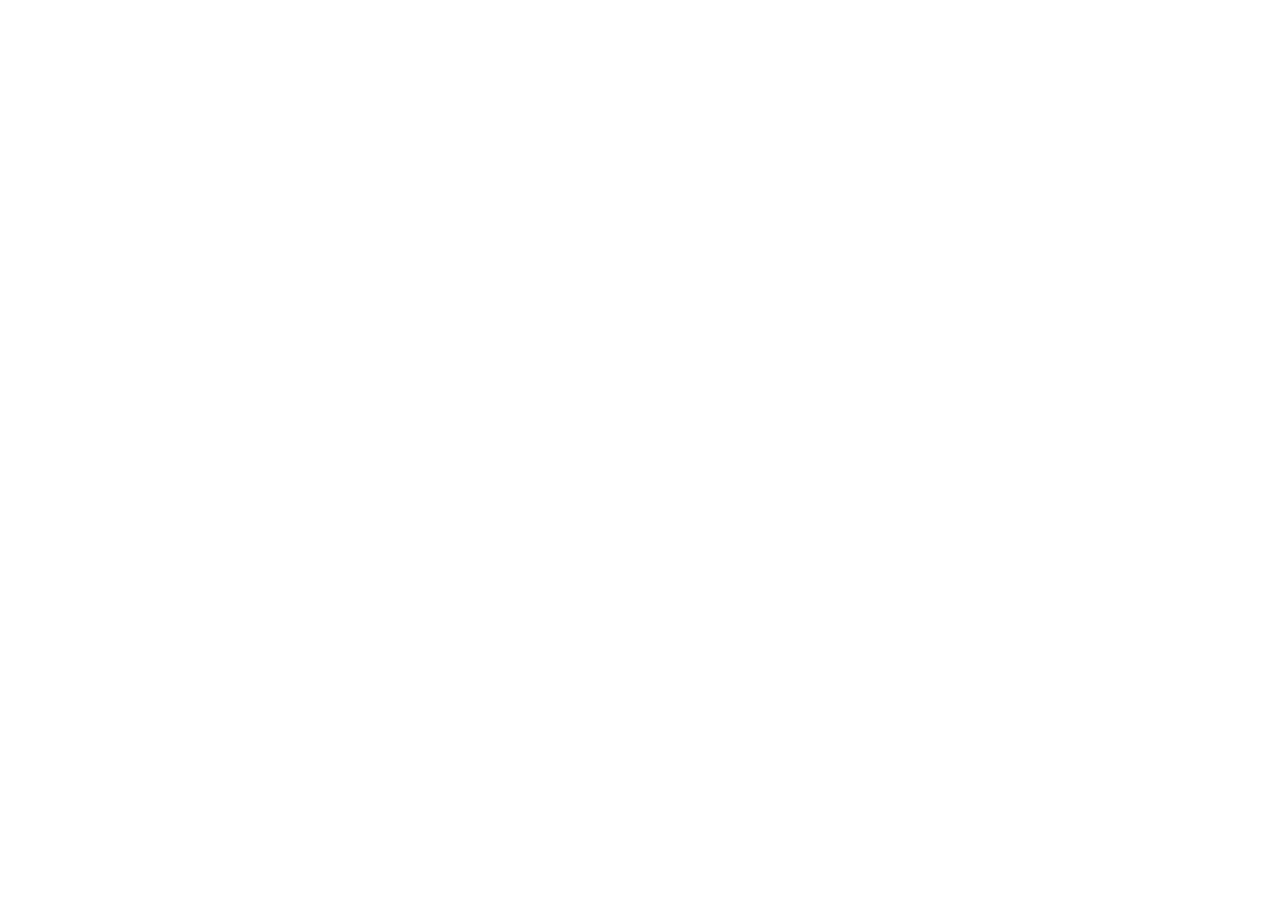
==== index.html @ 2e28e96e "started demo" ====
<!DOCTYPE html>
<html>
    
    <head>
        <meta charset="utf-8">
        <meta http-equiv="X-UA-Compatible" content="IE=edge">
        <title></title>
        <meta name="viewport" content="width=device-width, initial-scale=1">
        <link rel="stylesheet" href="css/main.css">
    </head>
    
    <body>
    
        <script src="//ajax.googleapis.com/ajax/libs/jquery/2.1.1/jquery.min.js"></script>
        <script>window.jQuery || document.write('<script src="js/vendor/jquery-2.1.1.min.js"><\/script>')</script>
        <script src="js/plugins.min.js"></script>
        <script src="js/main.min.js"></script>
        
    </body>
    
</html>
---- css/main.css ----
/*! normalize.css v3.0.1 | MIT License | git.io/normalize */html{font-family:sans-serif;-ms-text-size-adjust:100%;-webkit-text-size-adjust:100%}body{margin:0}article,aside,details,figcaption,figure,footer,header,hgroup,main,nav,section,summary{display:block}audio,canvas,progress,video{display:inline-block;vertical-align:baseline}audio:not([controls]){display:none;height:0}[hidden],template{display:none}a{background:transparent}a:active,a:hover{outline:0}abbr[title]{border-bottom:1px dotted}b,strong{font-weight:bold}dfn{font-style:italic}h1{font-size:2em;margin:0.67em 0}mark{background:#ff0;color:#000}small{font-size:80%}sub,sup{font-size:75%;line-height:0;position:relative;vertical-align:baseline}sup{top:-0.5em}sub{bottom:-0.25em}img{border:0}svg:not(:root){overflow:hidden}figure{margin:1em 40px}hr{-moz-box-sizing:content-box;-webkit-box-sizing:content-box;box-sizing:content-box;height:0}pre{overflow:auto}code,kbd,pre,samp{font-family:monospace, monospace;font-size:1em}button,input,optgroup,select,textarea{color:inherit;font:inherit;margin:0}button{overflow:visible}button,select{text-transform:none}button,html input[type="button"],input[type="reset"],input[type="submit"]{-webkit-appearance:button;cursor:pointer}button[disabled],html input[disabled]{cursor:default}button::-moz-focus-inner,input::-moz-focus-inner{border:0;padding:0}input{line-height:normal}input[type="checkbox"],input[type="radio"]{-webkit-box-sizing:border-box;-moz-box-sizing:border-box;box-sizing:border-box;padding:0}input[type="number"]::-webkit-inner-spin-button,input[type="number"]::-webkit-outer-spin-button{height:auto}input[type="search"]{-webkit-appearance:textfield;-moz-box-sizing:content-box;-webkit-box-sizing:content-box;box-sizing:content-box}input[type="search"]::-webkit-search-cancel-button,input[type="search"]::-webkit-search-decoration{-webkit-appearance:none}fieldset{border:1px solid #c0c0c0;margin:0 2px;padding:0.35em 0.625em 0.75em}legend{border:0;padding:0}textarea{overflow:auto}optgroup{font-weight:bold}table{border-collapse:collapse;border-spacing:0}td,th{padding:0}
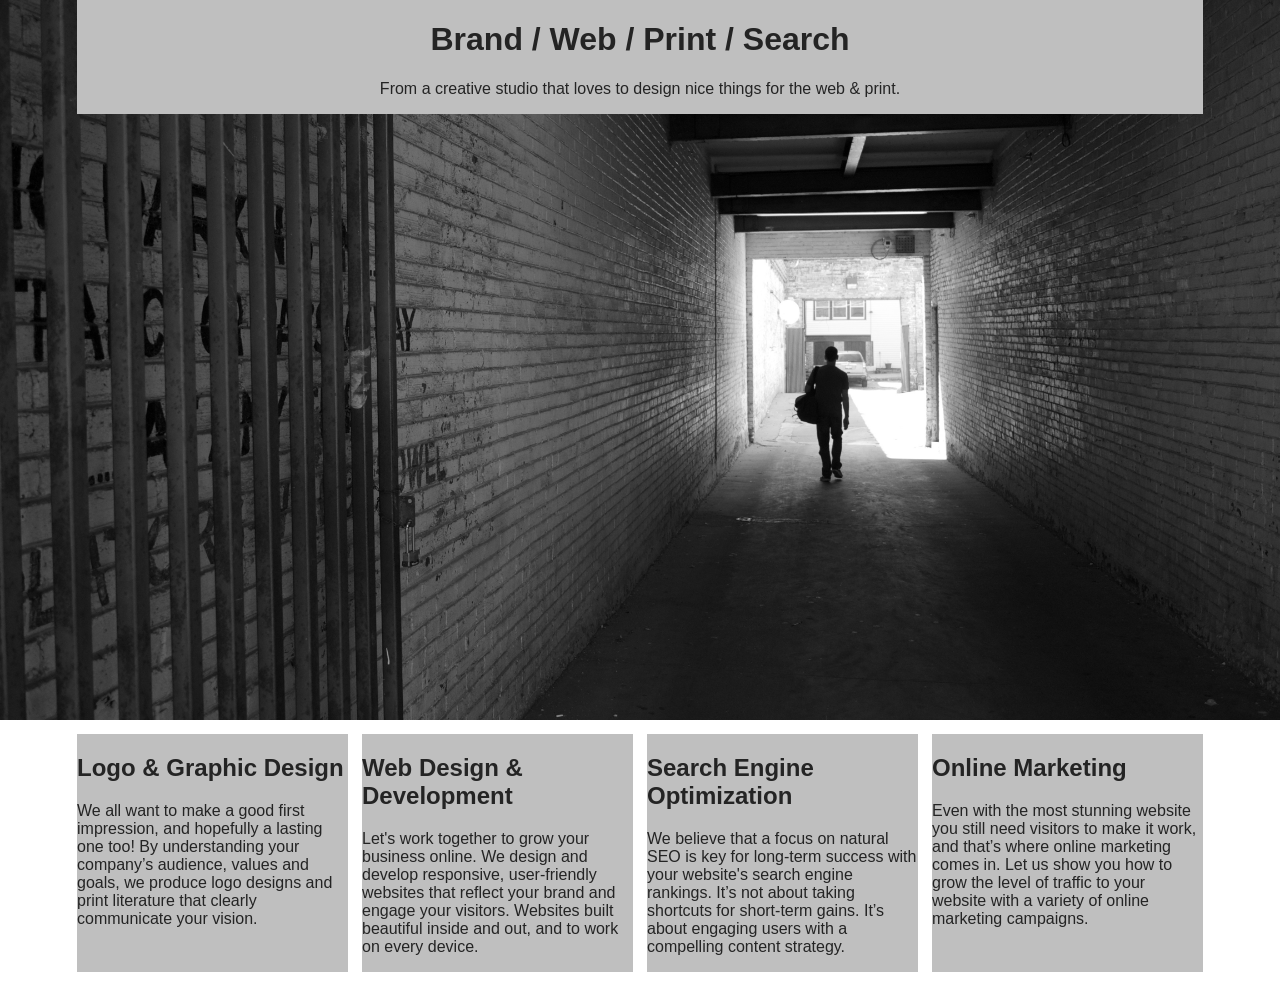
==== commit ff47bbdb: "started demo 5" ====
--- a/index.html
+++ b/index.html
@@ -11,6 +11,36 @@
     
     <body>
     
+		<header role="banner" class="outer">
+			<div class="row">
+				<div class="col-12 banner-info">
+					<h1>Brand / Web / Print / Search</h1>
+					<p>From a creative studio that loves to design nice things for the web &amp; print.</p>
+				</div>
+			</div>
+		</header>
+		
+		<main>
+			<section class="row main-services">
+				<div class="col-3 equal-height">
+					<h2>Logo &amp; Graphic Design</h2>
+					<p>We all want to make a good first impression, and hopefully a lasting one too! By understanding your company’s audience, values and goals, we produce logo designs and print literature that clearly communicate your vision.</p>
+				</div>
+				<div class="col-3 equal-height">
+					<h2>Web Design &amp; Development</h2>
+					<p>Let's work together to grow your business online. We design and develop responsive, user-friendly websites that reflect your brand and engage your visitors. Websites built beautiful inside and out, and to work on every device.</p>
+				</div>
+				<div class="col-3 equal-height">
+					<h2>Search Engine Optimization</h2>
+					<p>We believe that a focus on natural SEO is key for long-term success with your website's search engine rankings. It’s not about taking shortcuts for short-term gains. It’s about engaging users with a compelling content strategy.</p>
+				</div>
+				<div class="col-3 equal-height">
+					<h2>Online Marketing</h2>
+					<p>Even with the most stunning website you still need visitors to make it work, and that’s where online marketing comes in. Let us show you how to grow the level of traffic to your website with a variety of online marketing campaigns.</p>
+				</div>
+			</section>
+		</main>
+			
         <script src="//ajax.googleapis.com/ajax/libs/jquery/2.1.1/jquery.min.js"></script>
         <script>window.jQuery || document.write('<script src="js/vendor/jquery-2.1.1.min.js"><\/script>')</script>
         <script src="js/plugins.min.js"></script>
--- a/css/main.css
+++ b/css/main.css
@@ -1 +1,28 @@
-/*! normalize.css v3.0.1 | MIT License | git.io/normalize */html{font-family:sans-serif;-ms-text-size-adjust:100%;-webkit-text-size-adjust:100%}body{margin:0}article,aside,details,figcaption,figure,footer,header,hgroup,main,nav,section,summary{display:block}audio,canvas,progress,video{display:inline-block;vertical-align:baseline}audio:not([controls]){display:none;height:0}[hidden],template{display:none}a{background:transparent}a:active,a:hover{outline:0}abbr[title]{border-bottom:1px dotted}b,strong{font-weight:bold}dfn{font-style:italic}h1{font-size:2em;margin:0.67em 0}mark{background:#ff0;color:#000}small{font-size:80%}sub,sup{font-size:75%;line-height:0;position:relative;vertical-align:baseline}sup{top:-0.5em}sub{bottom:-0.25em}img{border:0}svg:not(:root){overflow:hidden}figure{margin:1em 40px}hr{-moz-box-sizing:content-box;-webkit-box-sizing:content-box;box-sizing:content-box;height:0}pre{overflow:auto}code,kbd,pre,samp{font-family:monospace, monospace;font-size:1em}button,input,optgroup,select,textarea{color:inherit;font:inherit;margin:0}button{overflow:visible}button,select{text-transform:none}button,html input[type="button"],input[type="reset"],input[type="submit"]{-webkit-appearance:button;cursor:pointer}button[disabled],html input[disabled]{cursor:default}button::-moz-focus-inner,input::-moz-focus-inner{border:0;padding:0}input{line-height:normal}input[type="checkbox"],input[type="radio"]{-webkit-box-sizing:border-box;-moz-box-sizing:border-box;box-sizing:border-box;padding:0}input[type="number"]::-webkit-inner-spin-button,input[type="number"]::-webkit-outer-spin-button{height:auto}input[type="search"]{-webkit-appearance:textfield;-moz-box-sizing:content-box;-webkit-box-sizing:content-box;box-sizing:content-box}input[type="search"]::-webkit-search-cancel-button,input[type="search"]::-webkit-search-decoration{-webkit-appearance:none}fieldset{border:1px solid #c0c0c0;margin:0 2px;padding:0.35em 0.625em 0.75em}legend{border:0;padding:0}textarea{overflow:auto}optgroup{font-weight:bold}table{border-collapse:collapse;border-spacing:0}td,th{padding:0}
+/*! normalize.css v3.0.1 | MIT License | git.io/normalize */html{font-family:sans-serif;-ms-text-size-adjust:100%;-webkit-text-size-adjust:100%}body{margin:0}article,aside,details,figcaption,figure,footer,header,hgroup,main,nav,section,summary{display:block}audio,canvas,progress,video{display:inline-block;vertical-align:baseline}audio:not([controls]){display:none;height:0}[hidden],template{display:none}a{background:transparent}a:active,a:hover{outline:0}abbr[title]{border-bottom:1px dotted}b,strong{font-weight:bold}dfn{font-style:italic}h1{font-size:2em;margin:0.67em 0}mark{background:#ff0;color:#000}small{font-size:80%}sub,sup{font-size:75%;line-height:0;position:relative;vertical-align:baseline}sup{top:-0.5em}sub{bottom:-0.25em}img{border:0}svg:not(:root){overflow:hidden}figure{margin:1em 40px}hr{-moz-box-sizing:content-box;-webkit-box-sizing:content-box;box-sizing:content-box;height:0}pre{overflow:auto}code,kbd,pre,samp{font-family:monospace, monospace;font-size:1em}button,input,optgroup,select,textarea{color:inherit;font:inherit;margin:0}button{overflow:visible}button,select{text-transform:none}button,html input[type="button"],input[type="reset"],input[type="submit"]{-webkit-appearance:button;cursor:pointer}button[disabled],html input[disabled]{cursor:default}button::-moz-focus-inner,input::-moz-focus-inner{border:0;padding:0}input{line-height:normal}input[type="checkbox"],input[type="radio"]{-webkit-box-sizing:border-box;-moz-box-sizing:border-box;box-sizing:border-box;padding:0}input[type="number"]::-webkit-inner-spin-button,input[type="number"]::-webkit-outer-spin-button{height:auto}input[type="search"]{-webkit-appearance:textfield;-moz-box-sizing:content-box;-webkit-box-sizing:content-box;box-sizing:content-box}input[type="search"]::-webkit-search-cancel-button,input[type="search"]::-webkit-search-decoration{-webkit-appearance:none}fieldset{border:1px solid #c0c0c0;margin:0 2px;padding:0.35em 0.625em 0.75em}legend{border:0;padding:0}textarea{overflow:auto}optgroup{font-weight:bold}table{border-collapse:collapse;border-spacing:0}td,th{padding:0}[class^="col-"]{background-color:#bfbfbf;color:#242424;min-height:50px}.section-header h1{font-size:1.5rem;margin:0}.outer{background-color:#d9d9d9}.fixed{background-color:#242424;color:#fff}.fixed [class^="col-"]{background-color:transparent;color:#fff}.fixed h1{margin:0}.section-header{background-color:#242424;color:#fff}.section-header h1{font-size:1.5rem;margin:0}.row,.row-no-gutter{margin:0 auto;max-width:1140px;width:100%}.row:after,.row-no-gutter:after{content:"";display:table;clear:both}[class^="col-"]{float:left;margin-bottom:14px;width:100%}@media only screen and (min-width: 768px){.row [class^="col-"]{margin-left:7px;margin-right:7px}}
+@media only screen and (min-width: 768px){.row .col-1{width:-webkit-calc(8.333333% - 14px);width:calc(8.333333% - 14px)}}
+@media only screen and (min-width: 768px){.row .col-2{width:-webkit-calc(16.666666% - 14px);width:calc(16.666666% - 14px)}}
+@media only screen and (min-width: 768px){.row .col-3{width:-webkit-calc(25% - 14px);width:calc(25% - 14px)}}
+@media only screen and (min-width: 768px){.row .col-4{width:-webkit-calc(33.333333% - 14px);width:calc(33.333333% - 14px)}}
+@media only screen and (min-width: 768px){.row .col-5{width:-webkit-calc(41.666666% - 14px);width:calc(41.666666% - 14px)}}
+@media only screen and (min-width: 768px){.row .col-6{width:-webkit-calc(50% - 14px);width:calc(50% - 14px)}}
+@media only screen and (min-width: 768px){.row .col-7{width:-webkit-calc(58.333333% - 14px);width:calc(58.333333% - 14px)}}
+@media only screen and (min-width: 768px){.row .col-8{width:-webkit-calc(66.666666% - 14px);width:calc(66.666666% - 14px)}}
+@media only screen and (min-width: 768px){.row .col-9{width:-webkit-calc(75% - 14px);width:calc(75% - 14px)}}
+@media only screen and (min-width: 768px){.row .col-10{width:-webkit-calc(83.333333% - 14px);width:calc(83.333333% - 14px)}}
+@media only screen and (min-width: 768px){.row .col-11{width:-webkit-calc(91.666666% - 14px);width:calc(91.666666% - 14px)}}
+@media only screen and (min-width: 768px){.row .col-12{width:-webkit-calc(100% - 14px);width:calc(100% - 14px)}}
+@media only screen and (min-width: 768px){.row-no-gutter{-webkit-box-sizing:border-box;-moz-box-sizing:border-box;box-sizing:border-box;padding-left:7px;padding-right:7px}}
+@media only screen and (min-width: 768px){.row-no-gutter .col-1{width:8.3333333%}}
+@media only screen and (min-width: 768px){.row-no-gutter .col-2{width:16.666666%}}
+@media only screen and (min-width: 768px){.row-no-gutter .col-3{width:25%}}
+@media only screen and (min-width: 768px){.row-no-gutter .col-4{width:33.333333%}}
+@media only screen and (min-width: 768px){.row-no-gutter .col-5{width:41.666666%}}
+@media only screen and (min-width: 768px){.row-no-gutter .col-6{width:50%}}
+@media only screen and (min-width: 768px){.row-no-gutter .col-7{width:58.3333333%}}
+@media only screen and (min-width: 768px){.row-no-gutter .col-8{width:66.666666%}}
+@media only screen and (min-width: 768px){.row-no-gutter .col-9{width:75%}}
+@media only screen and (min-width: 768px){.row-no-gutter .col-10{width:83.3333333%}}
+@media only screen and (min-width: 768px){.row-no-gutter .col-11{width:91.666666%}}
+@media only screen and (min-width: 768px){.row-no-gutter .col-12{width:100%}}
+.no-bottom-gutter [class^="col-"]{margin-bottom:0}.outer{width:100%;margin-bottom:14px}.outer .row:last-of-type [class^="col-"],.outer .row-no-gutter:last-of-type [class^="col-"]{margin-bottom:0}.shift-right{float:right}.row.padding [class^="col-"],.row-no-gutter.padding [class^="col-"],[class^="col-"].padding{-webkit-box-sizing:border-box;-moz-box-sizing:border-box;box-sizing:border-box;padding:6px}.vcenter{width:100%;height:100%;display:-webkit-box;-webkit-box-pack:center;-webkit-box-align:center;-moz-box-pack:center;-moz-box-align:center;display:-ms-box;-ms-box-pack:center;-ms-box-align:center;display:box;box-pack:center;box-align:center}.text-right{text-align:right}.fixed{position:fixed;width:100%}@media screen and (max-width: 768px){.row .fixed-nav{position:absolute;top:0}}.fixed-clear{padding-top:14px}nav[role=navigation]{clear:both;-webkit-transition:all 0.3s ease-out;transition:all 0.3s ease-out}.js nav[role=navigation]{max-height:0;overflow:hidden}nav[role=navigation].active{max-height:15em}nav[role=navigation] ul{margin:0;padding:0}nav[role=navigation] li{margin:0;padding:0}nav[role=navigation] li a{display:block}@media screen and (min-width: 768px){a.menu-link{display:none}.js nav[role=navigation]{max-height:none}nav[role=navigation] ul{border:0;margin:0}nav[role=navigation] li{display:inline-block}nav[role=navigation] li a{border:0}}.menu-wrap{-webkit-transition:all .3s linear;transition:all .3s linear}.menu-wrap-styles{background-color:rgba(0,0,0,0.85);height:100%;-webkit-transition:all .3s linear;transition:all .3s linear;width:100%}@media screen and (min-width: 768px){.menu-wrap-styles{background-color:transparent}}
+header[role="banner"]{background:url("../img/banner-01.jpg") no-repeat center center;-webkit-background-size:cover;background-size:cover;height:80vh}.banner-info{text-align:center}
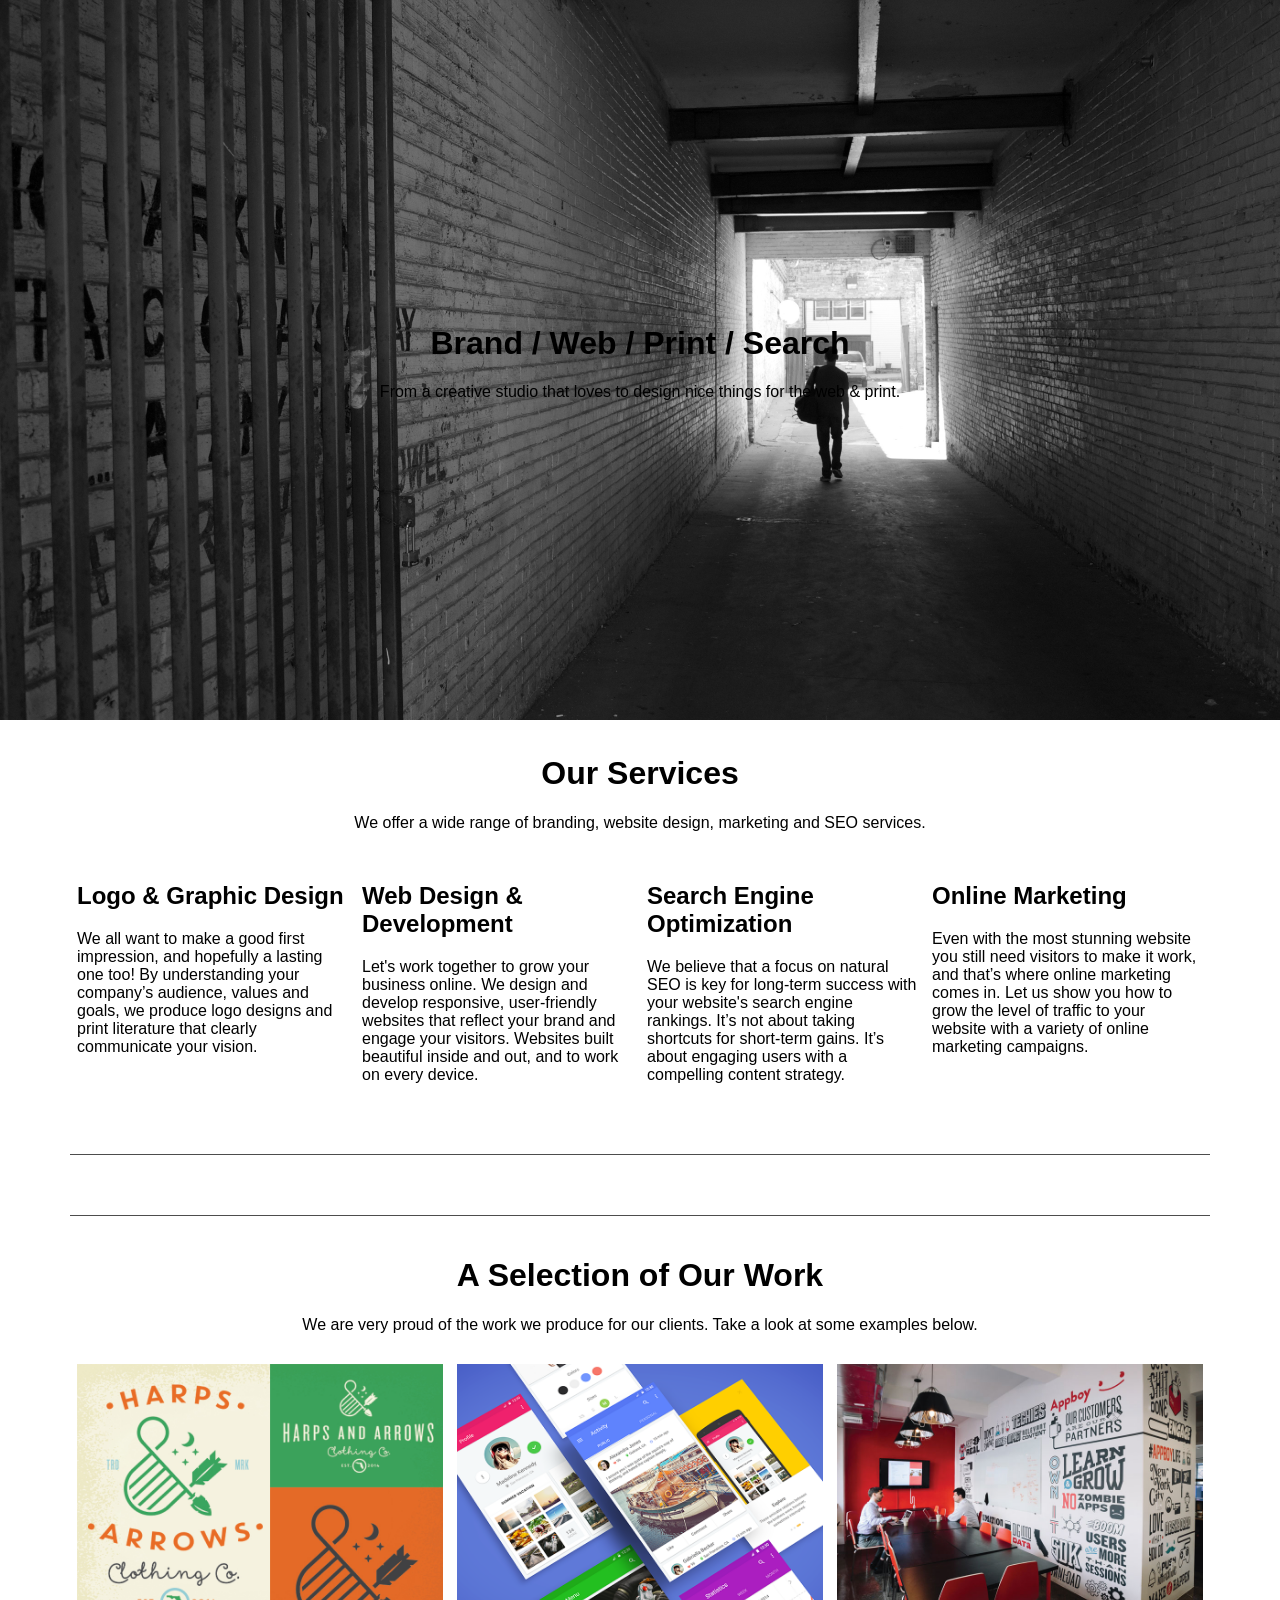
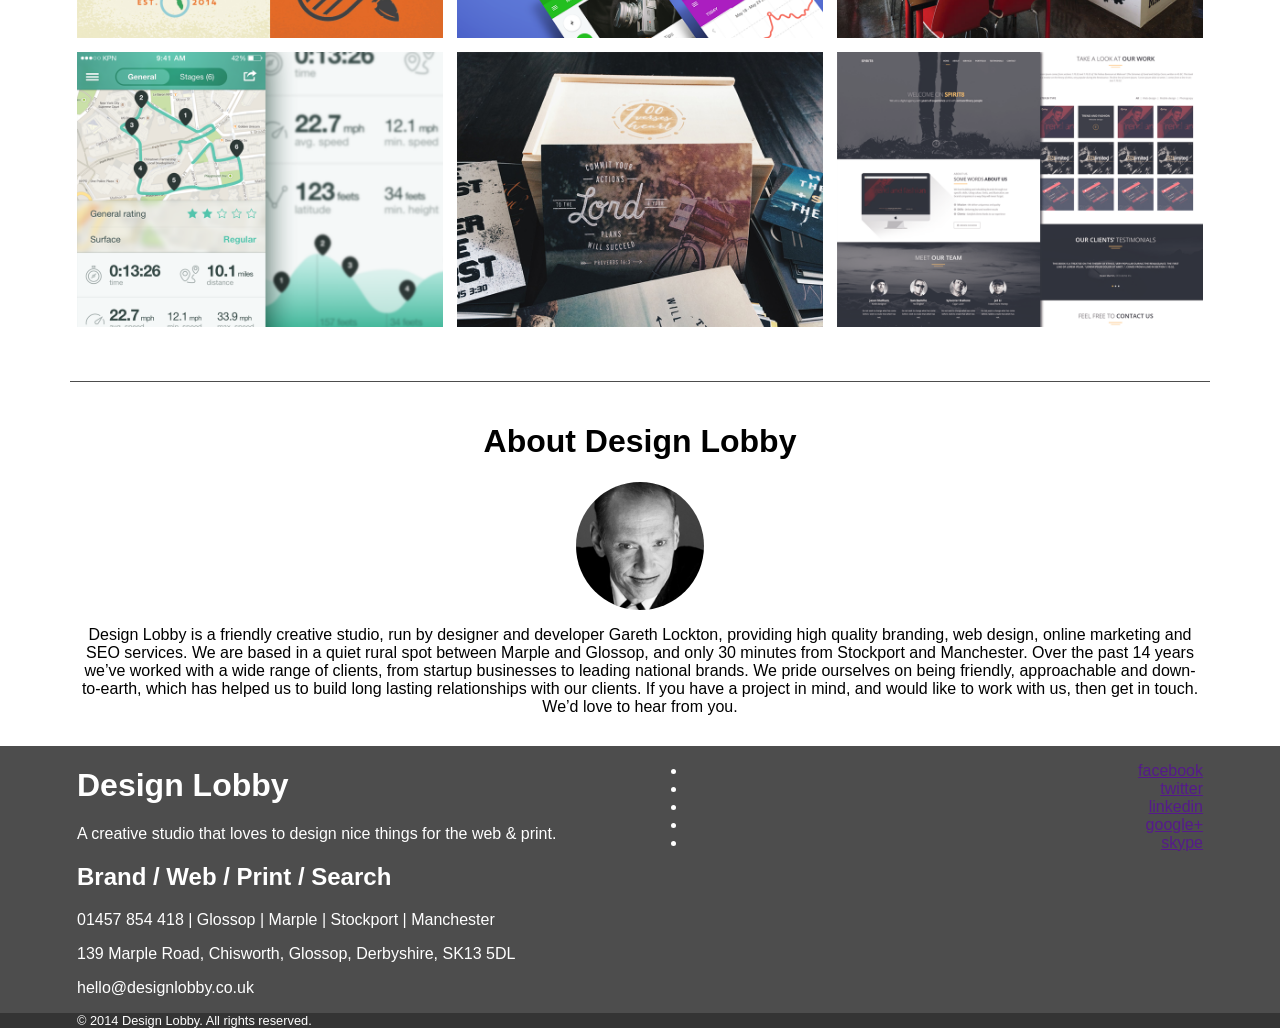
==== commit 566fcfd9: "finished demo" ====
--- a/index.html
+++ b/index.html
@@ -11,7 +11,7 @@
     
     <body>
     
-		<header role="banner" class="outer">
+		<header role="banner" class="outer vcenter">
 			<div class="row">
 				<div class="col-12 banner-info">
 					<h1>Brand / Web / Print / Search</h1>
@@ -22,6 +22,12 @@
 		
 		<main>
 			<section class="row main-services">
+				<header class="row main-services">
+					<div class="col-12">
+						<h1>Our Services</h1>
+						<p>We offer a wide range of branding, website design, marketing and SEO services.</p>
+					</div>
+				</header>
 				<div class="col-3 equal-height">
 					<h2>Logo &amp; Graphic Design</h2>
 					<p>We all want to make a good first impression, and hopefully a lasting one too! By understanding your company’s audience, values and goals, we produce logo designs and print literature that clearly communicate your vision.</p>
@@ -39,6 +45,57 @@
 					<p>Even with the most stunning website you still need visitors to make it work, and that’s where online marketing comes in. Let us show you how to grow the level of traffic to your website with a variety of online marketing campaigns.</p>
 				</div>
 			</section>
+			<section class="row main-work">
+				<header class="row main-work">
+					<div class="col-12">
+						<h1>A Selection of Our Work</h1>
+						<p>We are very proud of the work we produce for our clients. Take a look at some examples below.</p>
+					</div>
+				</header>
+				<ul>
+					<li class="col-4"><img src="img/work-01.jpg"/></li>
+					<li class="col-4"><img src="img/work-02.png"/></li>
+					<li class="col-4"><img src="img/work-03.jpg"/></li>
+					<li class="col-4"><img src="img/work-04.png"/></li>
+					<li class="col-4"><img src="img/work-05.jpg"/></li>
+					<li class="col-4"><img src="img/work-06.png"/></li>
+				</ul>
+			</section>
+			<section class="row main-about">
+				<div class="col-12">
+					<h1>About Design Lobby</h1>
+					<img src="img/john-waters.jpg"/>
+					<p>Design Lobby is a friendly creative studio, run by designer and developer Gareth Lockton, providing high quality branding, web design, online marketing and SEO services. We are based in a quiet rural spot between Marple and Glossop, and only 30 minutes from Stockport and Manchester. Over the past 14 years we’ve worked with a wide range of clients, from startup businesses to leading national brands. We pride ourselves on being friendly, approachable and down-to-earth, which has helped us to build long lasting relationships with our clients. If you have a project in mind, and would like to work with us, then get in touch. We’d love to hear from you.</p>
+				</div>
+			</section>
+			<footer role="contentinfo">
+				<div class="outer no-bottom-gutter contentinfo-about-wrap">
+					<div class="row">
+						<div class="col-6">
+							<h1>Design Lobby</h1>
+							<p>A creative studio that loves to design nice things for the web &amp; print.</p>
+							<h2>Brand / Web / Print / Search</h2>
+							<p>01457 854 418 | Glossop | Marple | Stockport | Manchester</p>
+							<p>139 Marple Road, Chisworth, Glossop, Derbyshire, SK13 5DL</p>
+							<p>hello@designlobby.co.uk</p>
+						</div>
+						<div class="col-6 text-right contentinfo-social">
+							<ul>
+								<li><a href="">facebook</a></li>
+								<li><a href="">twitter</a></li>
+								<li><a href="">linkedin</a></li>
+								<li><a href="">google+</a></li>
+								<li><a href="">skype</a></li>
+							</ul>
+						</div>
+					</div>
+				</div>
+				<div class="outer no-bottom-gutter contentinfo-copyright-wrap">
+					<div class="row">
+						<small class="col-12">&copy; 2014 Design Lobby. All rights reserved.</small>
+					</div>
+				</div>
+			</footer>
 		</main>
 			
         <script src="//ajax.googleapis.com/ajax/libs/jquery/2.1.1/jquery.min.js"></script>
--- a/css/main.css
+++ b/css/main.css
@@ -1,4 +1,4 @@
-/*! normalize.css v3.0.1 | MIT License | git.io/normalize */html{font-family:sans-serif;-ms-text-size-adjust:100%;-webkit-text-size-adjust:100%}body{margin:0}article,aside,details,figcaption,figure,footer,header,hgroup,main,nav,section,summary{display:block}audio,canvas,progress,video{display:inline-block;vertical-align:baseline}audio:not([controls]){display:none;height:0}[hidden],template{display:none}a{background:transparent}a:active,a:hover{outline:0}abbr[title]{border-bottom:1px dotted}b,strong{font-weight:bold}dfn{font-style:italic}h1{font-size:2em;margin:0.67em 0}mark{background:#ff0;color:#000}small{font-size:80%}sub,sup{font-size:75%;line-height:0;position:relative;vertical-align:baseline}sup{top:-0.5em}sub{bottom:-0.25em}img{border:0}svg:not(:root){overflow:hidden}figure{margin:1em 40px}hr{-moz-box-sizing:content-box;-webkit-box-sizing:content-box;box-sizing:content-box;height:0}pre{overflow:auto}code,kbd,pre,samp{font-family:monospace, monospace;font-size:1em}button,input,optgroup,select,textarea{color:inherit;font:inherit;margin:0}button{overflow:visible}button,select{text-transform:none}button,html input[type="button"],input[type="reset"],input[type="submit"]{-webkit-appearance:button;cursor:pointer}button[disabled],html input[disabled]{cursor:default}button::-moz-focus-inner,input::-moz-focus-inner{border:0;padding:0}input{line-height:normal}input[type="checkbox"],input[type="radio"]{-webkit-box-sizing:border-box;-moz-box-sizing:border-box;box-sizing:border-box;padding:0}input[type="number"]::-webkit-inner-spin-button,input[type="number"]::-webkit-outer-spin-button{height:auto}input[type="search"]{-webkit-appearance:textfield;-moz-box-sizing:content-box;-webkit-box-sizing:content-box;box-sizing:content-box}input[type="search"]::-webkit-search-cancel-button,input[type="search"]::-webkit-search-decoration{-webkit-appearance:none}fieldset{border:1px solid #c0c0c0;margin:0 2px;padding:0.35em 0.625em 0.75em}legend{border:0;padding:0}textarea{overflow:auto}optgroup{font-weight:bold}table{border-collapse:collapse;border-spacing:0}td,th{padding:0}[class^="col-"]{background-color:#bfbfbf;color:#242424;min-height:50px}.section-header h1{font-size:1.5rem;margin:0}.outer{background-color:#d9d9d9}.fixed{background-color:#242424;color:#fff}.fixed [class^="col-"]{background-color:transparent;color:#fff}.fixed h1{margin:0}.section-header{background-color:#242424;color:#fff}.section-header h1{font-size:1.5rem;margin:0}.row,.row-no-gutter{margin:0 auto;max-width:1140px;width:100%}.row:after,.row-no-gutter:after{content:"";display:table;clear:both}[class^="col-"]{float:left;margin-bottom:14px;width:100%}@media only screen and (min-width: 768px){.row [class^="col-"]{margin-left:7px;margin-right:7px}}
+/*! normalize.css v3.0.1 | MIT License | git.io/normalize */html{font-family:sans-serif;-ms-text-size-adjust:100%;-webkit-text-size-adjust:100%}body{margin:0}article,aside,details,figcaption,figure,footer,header,hgroup,main,nav,section,summary{display:block}audio,canvas,progress,video{display:inline-block;vertical-align:baseline}audio:not([controls]){display:none;height:0}[hidden],template{display:none}a{background:transparent}a:active,a:hover{outline:0}abbr[title]{border-bottom:1px dotted}b,strong{font-weight:bold}dfn{font-style:italic}h1{font-size:2em;margin:0.67em 0}mark{background:#ff0;color:#000}small{font-size:80%}sub,sup{font-size:75%;line-height:0;position:relative;vertical-align:baseline}sup{top:-0.5em}sub{bottom:-0.25em}img{border:0}svg:not(:root){overflow:hidden}figure{margin:1em 40px}hr{-moz-box-sizing:content-box;-webkit-box-sizing:content-box;box-sizing:content-box;height:0}pre{overflow:auto}code,kbd,pre,samp{font-family:monospace, monospace;font-size:1em}button,input,optgroup,select,textarea{color:inherit;font:inherit;margin:0}button{overflow:visible}button,select{text-transform:none}button,html input[type="button"],input[type="reset"],input[type="submit"]{-webkit-appearance:button;cursor:pointer}button[disabled],html input[disabled]{cursor:default}button::-moz-focus-inner,input::-moz-focus-inner{border:0;padding:0}input{line-height:normal}input[type="checkbox"],input[type="radio"]{-webkit-box-sizing:border-box;-moz-box-sizing:border-box;box-sizing:border-box;padding:0}input[type="number"]::-webkit-inner-spin-button,input[type="number"]::-webkit-outer-spin-button{height:auto}input[type="search"]{-webkit-appearance:textfield;-moz-box-sizing:content-box;-webkit-box-sizing:content-box;box-sizing:content-box}input[type="search"]::-webkit-search-cancel-button,input[type="search"]::-webkit-search-decoration{-webkit-appearance:none}fieldset{border:1px solid #c0c0c0;margin:0 2px;padding:0.35em 0.625em 0.75em}legend{border:0;padding:0}textarea{overflow:auto}optgroup{font-weight:bold}table{border-collapse:collapse;border-spacing:0}td,th{padding:0}.row,.row-no-gutter{margin:0 auto;max-width:1140px;width:100%}.row:after,.row-no-gutter:after{content:"";display:table;clear:both}[class^="col-"]{float:left;margin-bottom:14px;width:100%}@media only screen and (min-width: 768px){.row [class^="col-"]{margin-left:7px;margin-right:7px}}
 @media only screen and (min-width: 768px){.row .col-1{width:-webkit-calc(8.333333% - 14px);width:calc(8.333333% - 14px)}}
 @media only screen and (min-width: 768px){.row .col-2{width:-webkit-calc(16.666666% - 14px);width:calc(16.666666% - 14px)}}
 @media only screen and (min-width: 768px){.row .col-3{width:-webkit-calc(25% - 14px);width:calc(25% - 14px)}}
@@ -24,5 +24,6 @@
 @media only screen and (min-width: 768px){.row-no-gutter .col-10{width:83.3333333%}}
 @media only screen and (min-width: 768px){.row-no-gutter .col-11{width:91.666666%}}
 @media only screen and (min-width: 768px){.row-no-gutter .col-12{width:100%}}
-.no-bottom-gutter [class^="col-"]{margin-bottom:0}.outer{width:100%;margin-bottom:14px}.outer .row:last-of-type [class^="col-"],.outer .row-no-gutter:last-of-type [class^="col-"]{margin-bottom:0}.shift-right{float:right}.row.padding [class^="col-"],.row-no-gutter.padding [class^="col-"],[class^="col-"].padding{-webkit-box-sizing:border-box;-moz-box-sizing:border-box;box-sizing:border-box;padding:6px}.vcenter{width:100%;height:100%;display:-webkit-box;-webkit-box-pack:center;-webkit-box-align:center;-moz-box-pack:center;-moz-box-align:center;display:-ms-box;-ms-box-pack:center;-ms-box-align:center;display:box;box-pack:center;box-align:center}.text-right{text-align:right}.fixed{position:fixed;width:100%}@media screen and (max-width: 768px){.row .fixed-nav{position:absolute;top:0}}.fixed-clear{padding-top:14px}nav[role=navigation]{clear:both;-webkit-transition:all 0.3s ease-out;transition:all 0.3s ease-out}.js nav[role=navigation]{max-height:0;overflow:hidden}nav[role=navigation].active{max-height:15em}nav[role=navigation] ul{margin:0;padding:0}nav[role=navigation] li{margin:0;padding:0}nav[role=navigation] li a{display:block}@media screen and (min-width: 768px){a.menu-link{display:none}.js nav[role=navigation]{max-height:none}nav[role=navigation] ul{border:0;margin:0}nav[role=navigation] li{display:inline-block}nav[role=navigation] li a{border:0}}.menu-wrap{-webkit-transition:all .3s linear;transition:all .3s linear}.menu-wrap-styles{background-color:rgba(0,0,0,0.85);height:100%;-webkit-transition:all .3s linear;transition:all .3s linear;width:100%}@media screen and (min-width: 768px){.menu-wrap-styles{background-color:transparent}}
-header[role="banner"]{background:url("../img/banner-01.jpg") no-repeat center center;-webkit-background-size:cover;background-size:cover;height:80vh}.banner-info{text-align:center}
+.no-bottom-gutter [class^="col-"]{margin-bottom:0}.outer{width:100%;margin-bottom:14px}.outer.no-bottom-gutter{margin-bottom:0}.outer .row:last-of-type [class^="col-"],.outer .row-no-gutter:last-of-type [class^="col-"]{margin-bottom:0}.shift-right{float:right}.row.padding [class^="col-"],.row-no-gutter.padding [class^="col-"],[class^="col-"].padding{-webkit-box-sizing:border-box;-moz-box-sizing:border-box;box-sizing:border-box;padding:6px}.vcenter{width:100%;height:100%;display:-webkit-box;-webkit-box-pack:center;-webkit-box-align:center;-moz-box-pack:center;-moz-box-align:center;display:-ms-box;-ms-box-pack:center;-ms-box-align:center;display:box;box-pack:center;box-align:center}.text-right{text-align:right}.fixed{position:fixed;width:100%}@media screen and (max-width: 768px){.row .fixed-nav{position:absolute;top:0}}.fixed-clear{padding-top:14px}nav[role=navigation]{clear:both;-webkit-transition:all 0.3s ease-out;transition:all 0.3s ease-out}.js nav[role=navigation]{max-height:0;overflow:hidden}nav[role=navigation].active{max-height:15em}nav[role=navigation] ul{margin:0;padding:0}nav[role=navigation] li{margin:0;padding:0}nav[role=navigation] li a{display:block}@media screen and (min-width: 768px){a.menu-link{display:none}.js nav[role=navigation]{max-height:none}nav[role=navigation] ul{border:0;margin:0}nav[role=navigation] li{display:inline-block}nav[role=navigation] li a{border:0}}.menu-wrap{-webkit-transition:all .3s linear;transition:all .3s linear}.menu-wrap-styles{background-color:rgba(0,0,0,0.85);height:100%;-webkit-transition:all .3s linear;transition:all .3s linear;width:100%}@media screen and (min-width: 768px){.menu-wrap-styles{background-color:transparent}}
+img{height:auto;max-width:100%;vertical-align:bottom}header[role="banner"]{background:url("../img/banner-01.jpg") no-repeat center center;-webkit-background-size:cover;background-size:cover;height:80vh}.banner-info{text-align:center}.main-services header,.main-work header,.main-about{text-align:center}.main-work ul{list-style-type:none;margin:0;padding:0}.main-about img{border-radius:50%;height:auto;width:10vw}@media only screen and (max-width: 768px){.main-about img{width:35vw}}
+.contentinfo-about-wrap{background-color:#4d4d4d;color:#fff}.contentinfo-copyright-wrap{background-color:#343434;color:#fff}.main-work,.main-about{border-top:1px solid #4d4d4d;margin-top:40px;padding-top:20px}
